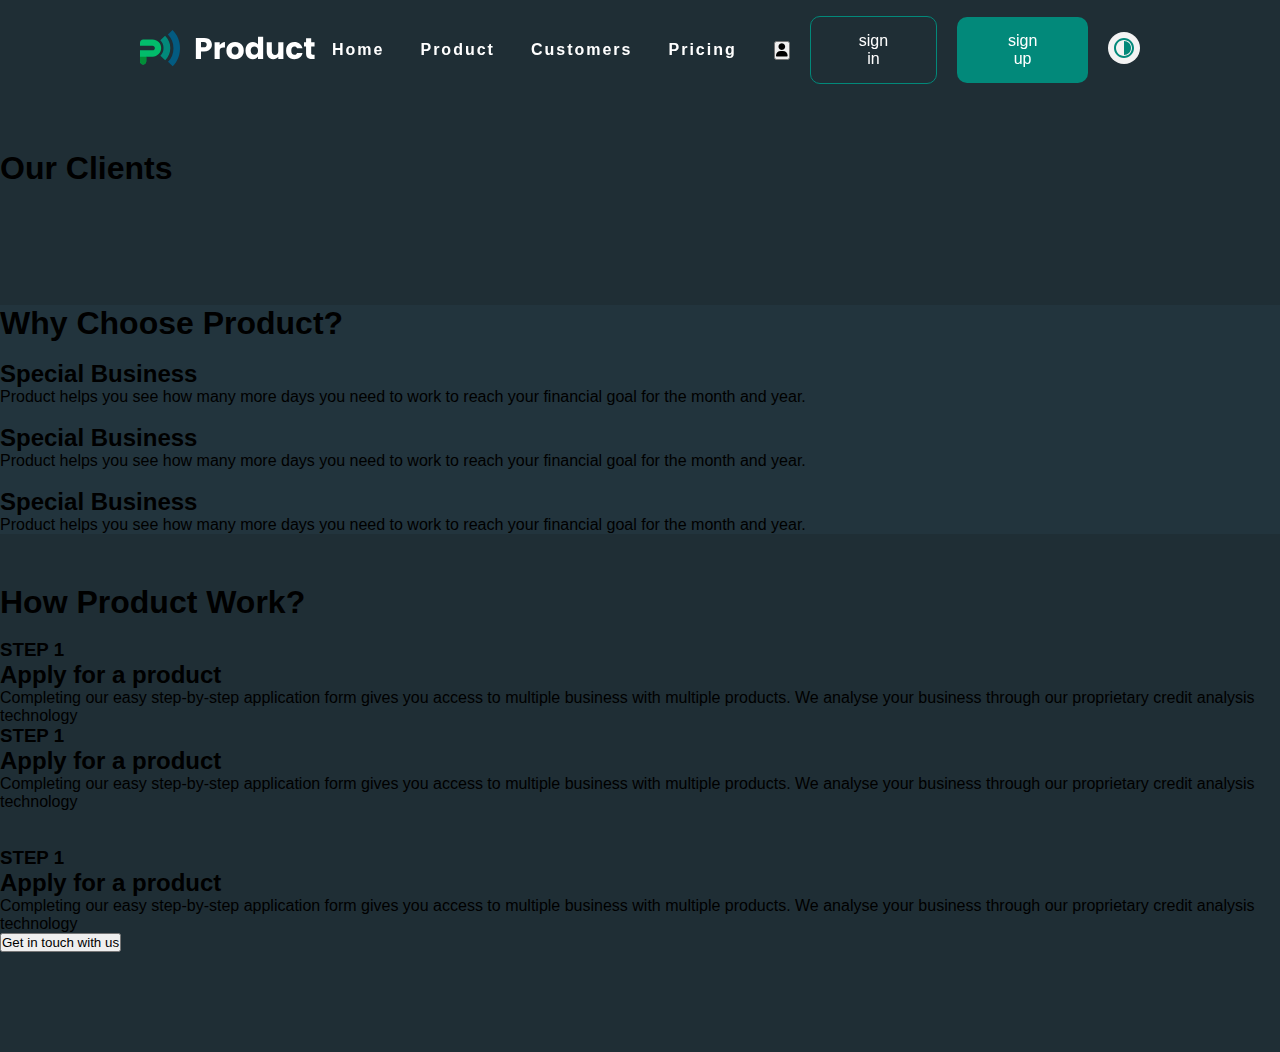
==== pages/customer.html @ b792e4d3 "main" ====
<!DOCTYPE html>
<html lang="en">
<head>
    <meta charset="UTF-8">
    <meta name="viewport" content="width=device-width, initial-scale=1.0">
    <link rel="stylesheet" href="../css/style.min.css">
    <link rel="stylesheet" href="../css/customer.min.css">
    <link
    rel="stylesheet"
    href="https://cdnjs.cloudflare.com/ajax/libs/font-awesome/6.5.1/css/all.min.css"
    />
    <title>Document</title>
</head>
<body style="background-color: #22343D;">
    <header class="header">
        <nav class="navbar">
          <div class="logo">
            <span><img src="../images/logo.svg" alt="" /></span>
            <span><img src="../images/logo2.svg" alt="" /></span>
          </div>
  
          <div class="nav-links2">
            <ul class="nav-2">
              <li><a href="#">Product</a></li>
              <li><a href="#">Customers</a></li>
              <li><a href="./pricing.html">Pricing</a></li>
              <li><a href="#">Resources</a></li>
            </ul>
  
            <button onclick="save()">
              <!-- <i class="fa-solid fa-xmark"></i> -->
              <i class="fa-solid fa-arrow-left"></i>
            </button>
          </div>
  
          <div class="nav-right">
            <ul class="nav-links">
                <li class="links1"><a href="../index.html">Home</a></li>
              <li class="links1"><a href="#">Product</a></li>
              <li class="links1"><a href="./customer.html">Customers</a></li>
              <li class="links1"><a href="./pricing.html">Pricing</a></li>
            </ul>
            <button class="userlogin"><i class="fa-solid fa-user"></i></button>
            <button class="nav-btn2">sign in</button>
            <button class="nav-btn">sign up</button>
            <span class="darkMode"><img src="../images/nav-right.svg" alt="" /></span>
            <button class="upp-btn burger">
              <!-- <i class="fa-solid fa-angles-down"></i> -->
              <!-- <i class="fa-solid fa-bars"></i> -->
              <i class="fa-solid fa-arrow-right"></i>
            </button>
          </div>
        </nav>
    </header>

    <main>
        <section class="brend">
            <h1>Our Clients</h1>
            <div class="brend-items">
                <img src="../images/airbnb.svg" alt="">
                <img src="../images/Google.svg" alt="">
                <img src="../images/Microsoft.svg" alt="">
                <img src="../images/FedEx.svg" alt="">
            </div>
        </section>
    </main>
    <section class="chooseProduct">
        <h1 class="choose-title">
            Why Choose Product?
        </h1>
        <div class="choose-cards">
            <div class="choose-card">
                <img src="../images/chooseicon1.svg" alt="">
                <h2>Special Business</h2>
                <p>Product helps you see how many 
                    more days you need to work 
                    to reach your financial goal 
                    for the month and year.</p>
            </div>
            <div class="choose-card">
                <img src="../images/chooseicon2.svg" alt="">
                <h2>Special Business</h2>
                <p>Product helps you see how many 
                    more days you need to work 
                    to reach your financial goal 
                    for the month and year.</p>
            </div>
            <div class="choose-card">
                <img src="../images/chooseicon3.svg" alt="">
                <h2>Special Business</h2>
                <p>Product helps you see how many 
                    more days you need to work 
                    to reach your financial goal 
                    for the month and year.</p>
            </div>
        </div>
    </section>

    <main>
        <section class="hpwork">
            <h1 class="hpwork-title">
                How Product Work?
            </h1>
            <div class="hpwork-items">
                <div class="hpwork-img">
                    <img src="../images/hpwork1.svg" alt="">
                </div>
                <div class="hpwork-text">
                    <h3>STEP 1</h3>
                    <h2>Apply for a product</h2>
                    <p>Completing our easy step-by-step application form gives you access to multiple business with multiple products. We analyse your business through our proprietary credit analysis technology </p>
                </div>
            </div>
            <div class="hpwork-items">
                <div class="hpwork-text">
                    <h3>STEP 1</h3>
                    <h2>Apply for a product</h2>
                    <p>Completing our easy step-by-step application form gives you access to multiple business with multiple products. We analyse your business through our proprietary credit analysis technology </p>
                </div>
                <div class="hpwork-img">
                    <img src="../images/hpwork2.svg" alt="">
                </div>
            </div>
            <div class="hpwork-items">
                <div class="hpwork-img">
                    <img src="../images/hpwork3.svg" alt="">
                </div>
                <div class="hpwork-text">
                    <h3>STEP 1</h3>
                    <h2>Apply for a product</h2>
                    <p>Completing our easy step-by-step application form gives you access to multiple business with multiple products. We analyse your business through our proprietary credit analysis technology </p>
                </div>
            </div>
            <div class="hpwork-btn">
                <button>Get in touch with us</button>
            </div>
        </section>
    </main>

    <script src="../main.js"></script>
</body>
</html>
---- css/style.min.css ----
*{padding:0;margin:0;box-sizing:border-box;list-style:none;text-decoration:none;font-family:sans-serif}* i{cursor:pointer}* button{cursor:pointer}main{width:100%;background-color:#1f2e35;padding:50px 0 100px}header{width:100%;height:100px;padding:0 120px;display:flex;flex-direction:column;justify-content:center;position:sticky;top:0;gap:20px;background-color:#1f2e35;z-index:999}header nav{animation-name:navigation;animation-timing-function:ease;animation-duration:1s;width:100%;display:flex;justify-content:space-between;align-items:center;padding:0 20px;position:sticky;top:0}header nav .logo{display:flex;align-items:center;gap:15px}header nav .logo span img{cursor:pointer}header nav .nav-links{display:flex;gap:2px;align-items:center}header nav .nav-links li a{color:#fff;padding:5px 15px;border:2px solid rgba(0,0,0,0);transition:.6s;border-radius:5px;font-size:16px;font-weight:600;letter-spacing:2px}header nav .nav-links li a:focus{color:red}header nav .nav-links2{width:100%;-webkit-backdrop-filter:blur(10px);backdrop-filter:blur(10px);height:100vh;position:absolute;top:0;left:0;transform:translateX(-150%);transition:.8s;z-index:999;display:flex;padding-top:100px;flex-direction:column;gap:80px}header nav .nav-links2 .nav-2{display:flex;flex-direction:column;gap:50px;width:100%;align-items:center}header nav .nav-links2 .nav-2 li a{padding:10px 40px;border-radius:10px;color:#2a2a2a;background-color:#f0f8ff;box-shadow:1px 1px 10px gray;font-size:18px;transition:.5s}header nav .nav-links2 .nav-2 li a:hover{box-shadow:1px 1px 10px #202e3d}header nav .nav-links2 button{position:absolute;top:20px;right:20px;border:none;background:rgba(0,0,0,0)}header nav .nav-links2 button i{font-size:24px;color:#2a2a2a;transition:.2s;background-color:#f0f8ff;padding:6px 10px;border-radius:5px}header nav .nav-links2 button i:active{transform:rotate(720deg);transform:translateX(-100px)}header nav .nav-right{display:flex;align-items:center;gap:20px}header nav .nav-right .nav-btn{padding:15px 40px;border:none;border-radius:10px;color:#fff;font-size:16px;cursor:pointer;background-color:#02897a;transition:.6s}header nav .nav-right .nav-btn:hover{box-shadow:5px 5px 3px #02897a}header nav .nav-right .nav-btn2{background-color:rgba(0,0,0,0);padding:15px 40px;border:1px solid #02897a;border-radius:10px;color:#fff;font-size:16px;cursor:pointer;transition:.6s}header nav .nav-right .nav-btn2:hover{box-shadow:5px 5px 3px #02897a}header nav .nav-right .upp-btn{border-radius:50%;outline:none;border:none;display:flex;justify-content:center;align-items:center;display:none}header nav .nav-right .upp-btn i{display:flex;justify-content:center;align-items:center;color:#202e3d;cursor:pointer;font-size:22px;transition:.5s;background-color:#f0f8ff;padding:6px 10px;border-radius:5px}header .nav22 p{color:#e4e4e4}@media(max-width: 786px){header{padding:0 20px}header nav ul .links1{display:none}header nav .nav-right .upp-btn{display:block}}.navbar.active .nav-links2{transform:translateX(0)}.navbar.active .nav-right .upp-btn{transition:.4s;transform:translateX(600px)}.body.avtive .main{background-color:#fff}@keyframes navigation{0%{transform:translateY(-120px)}100%{transform:translateX(0)}}.hero{display:flex;padding:0 140px}.hero .hero-info{flex:1;display:flex;flex-direction:column;justify-content:center;gap:40px;padding-right:15%;animation-name:hero-left;animation-timing-function:ease;animation-duration:1s}.hero .hero-info h1{font-size:48px;color:#fff}.hero .hero-info p{font-size:18px;color:#fff}.hero .hero-info .hero-play{display:flex;align-items:center;gap:40px}.hero .hero-info .hero-play .hero-btn{padding:20px 50px;border:none;border-radius:10px;color:#fff;background-color:#02897a;font-size:18px;cursor:pointer;transition:.6s}.hero .hero-info .hero-play .hero-btn:hover{box-shadow:5px 5px 3px #02897a}.hero .hero-info .hero-play .hero-play__icon{display:flex;align-items:center;gap:20px}.hero .hero-info .hero-play .hero-play__icon i{color:#02897a;font-size:25px}.hero .hero-info .hero-play .hero-play__icon ul li a{font-size:24px;text-decoration:underline;color:#02897a}.hero .hero-img{flex:1.3;animation-name:hero-right;animation-timing-function:ease;animation-duration:1s}.hero .hero-img img{width:100%}@keyframes hero-left{0%{transform:translateX(-500px)}100%{transform:translateX(0)}}@keyframes hero-right{0%{transform:translateX(500px)}100%{transform:translateX(0)}}.product{width:100%;display:flex;flex-direction:column;align-items:center;gap:40px;padding:50px 0;border-radius:0 0 50% 50%;background:linear-gradient(to bottom, #1F2E35, #22343D)}.product h1{color:#fff;font-size:48px}.product .product-items{width:100%;display:flex;gap:30px;padding:30px 140px}.product .product-items .product-item{flex:1;display:flex;flex-direction:column;gap:20px}.product .product-items .product-item h2{color:#fff;font-size:32px}.product .product-items .product-item p{color:#fff;font-size:22px}.product .product-btn{padding:15px 40px;border-radius:10px;border:none;background-color:#02897a;font-size:28px;color:#fff}.cards{width:100%;padding:50px 140px;display:flex;gap:100px}.cards .card-img{flex:1}.cards .card-img img{width:100%}.cards .card-info{flex:1;display:flex;flex-direction:column;justify-content:center;gap:48px}.cards .card-info h5{color:#fff;font-size:28px}.cards .card-info h2{font-size:56px;color:#fff}.cards .card-info p{font-size:25px;color:#fff;width:80%;font-weight:100}.quick{width:100%;display:flex;flex-direction:column;gap:60px;align-items:center;padding:150px 0 50px;border-radius:40% 40% 0% 0%;background:linear-gradient(to top, #1F2E35, #22343D)}.quick h1{font-size:56px;color:#fff}.quick p{font-size:22px;color:#fff;width:40%;text-align:center}.quick .quick-img{display:grid;grid-template-columns:repeat(2, 1fr);gap:50px}.quick .quick-btn{padding:15px 50px;border-radius:5px;border:none;background-color:#02897a;font-size:28px;color:#fff}.content{width:100%;display:flex;flex-direction:column;padding:70px 140px 20px;gap:40px}.content h1{font-size:48px;color:#fff}.content p{font-size:22px;color:#fff}.content .content-items{width:100%;display:flex;gap:50px}.content .content-items .content-item{flex:1;display:flex;flex-direction:column;gap:20px;background-color:#fff;transition:.6s;border-radius:10px}.content .content-items .content-item:hover{box-shadow:1px 1px 10px #fff}.content .content-items .content-item img{width:100%;border-radius:10px 10px 0 0}.content .content-items .content-item .content-item__text{display:flex;flex-direction:column;gap:20px;padding:40px}.content .content-items .content-item .content-item__text p{color:#22343d}.content .content-items .content-item .content-item__text h3{color:#22343d;font-size:36px;line-height:50px}.content .content-sircle{display:flex;justify-content:center;gap:10px}.content .content-sircle i{font-size:22px;color:#fff}.content .content-sircle .sircle1{color:gray}.table{width:100%;display:flex;flex-direction:column;gap:30px;padding:50px 140px;align-items:center}.table .table-title{font-size:38px;color:#fff}.table .table-info{font-size:20px;color:#fff}.table .table-cards{width:100%;display:flex;gap:100px;padding-top:150px}.table .table-cards .table-card{background-color:#fff;flex:1;display:flex;flex-direction:column;align-items:center;gap:30px;padding:40px 0;transition:.6s;border-radius:10px}.table .table-cards .table-card .table-card__title{font-size:34px;color:#22343d}.table .table-cards .table-card .table-card__permonth{display:flex;gap:20px;align-items:center}.table .table-cards .table-card .table-card__permonth h1{font-size:78px;color:#02897a;font-weight:900}.table .table-cards .table-card .table-card__permonth span h2{color:#02897a;font-size:24px}.table .table-cards .table-card .table-card__permonth span p{color:#afafaf;font-size:22px}.table .table-cards .table-card .table-btn{padding:15px 35px;font-size:20px;border-radius:10px;border:2px solid rgba(0,0,0,0);color:#fff;background-color:#02897a}.table .table-cards .table-card:hover{background-color:#02897a;color:#fff}.table .table-cards .table-card:hover .table-card__title{color:#fff}.table .table-cards .table-card:hover .table-card__permonth h1{color:#fff}.table .table-cards .table-card:hover .table-card__permonth h2{color:#fff}.table .table-cards .table-card:hover .table-card__permonth p{color:#fff}.table .table-cards .table-card:hover .table-btn{background-color:#fff;color:#02897a}.clients{width:100%;display:flex;flex-direction:column;gap:30px;align-items:center;padding:50px 140px}.clients h1{font-size:56px;text-align:center;color:#fff}.clients p{font-size:20px;text-align:center;color:#fff;width:50%}.clients .clients-items{width:100%;display:flex;gap:40px}.clients .clients-items .clients-item{flex:1;background-color:#fff;display:flex;flex-direction:column;gap:25px;padding:30px 20px;border-radius:10px}.clients .clients-items .clients-item .stars{display:flex;gap:10px}.clients .clients-items .clients-item .stars i{color:gold}.clients .clients-items .clients-item p{font-size:18px;color:#737373;width:100%;text-align:start}.clients .clients-items .clients-item .client-img{display:flex;align-items:center;gap:20px}.biznes{width:100%;padding:100px 300px}.biznes .biznes-box{background-color:#02897a;border-radius:10px;padding:40px;display:flex}.biznes .biznes-box .biznes-info{flex:2;display:flex;flex-direction:column;justify-content:space-evenly}.biznes .biznes-box .biznes-info h1{font-size:50px;color:#fff}.biznes .biznes-box .biznes-info .biznes-btn{padding:15px 40px;font-size:20px;color:#02897a;background-color:#fff;border:none;border-radius:10px}.biznes .biznes-box .biznes-iimg{flex:1}.biznes .biznes-box .biznes-iimg img{width:100%}footer{width:100%;padding:50px 140px;background-color:#1f2e35}footer .footer-boxes{display:flex;justify-content:space-between;width:100%}footer .footer-boxes .footer-logo{display:flex;flex-direction:column;gap:20px}footer .footer-boxes .footer-logo .footer-logo__icons{display:flex;gap:15px}footer .footer-boxes .footer-logo .footer-logo__icons i{font-size:30px;padding:10px 12px;border-radius:50%;background-color:#edfffc;color:#02897a}footer .footer-boxes ul{display:flex;flex-direction:column;gap:20px}footer .footer-boxes ul li{font-size:24px;color:#fff}footer .footer-boxes ul li a{color:#fff;font-size:18px}footer .footer-boxes .footer-right{display:flex;flex-direction:column;gap:30px}footer .footer-boxes .footer-right p{color:#fff;font-size:24px;width:60%}footer .footer-boxes .footer-right .footer-input{width:100%}footer .footer-boxes .footer-right .footer-input input{width:100%;padding:15px 5px;font-size:20px;outline:none}footer .footer-boxes .footer-right .footer-btn{padding:10px 35px;font-size:22px;color:#fff;background-color:#02897a;border:none;border-radius:5px}footer .footer-last-info{font-size:18px;text-align:center;color:#fff;padding-top:50px}
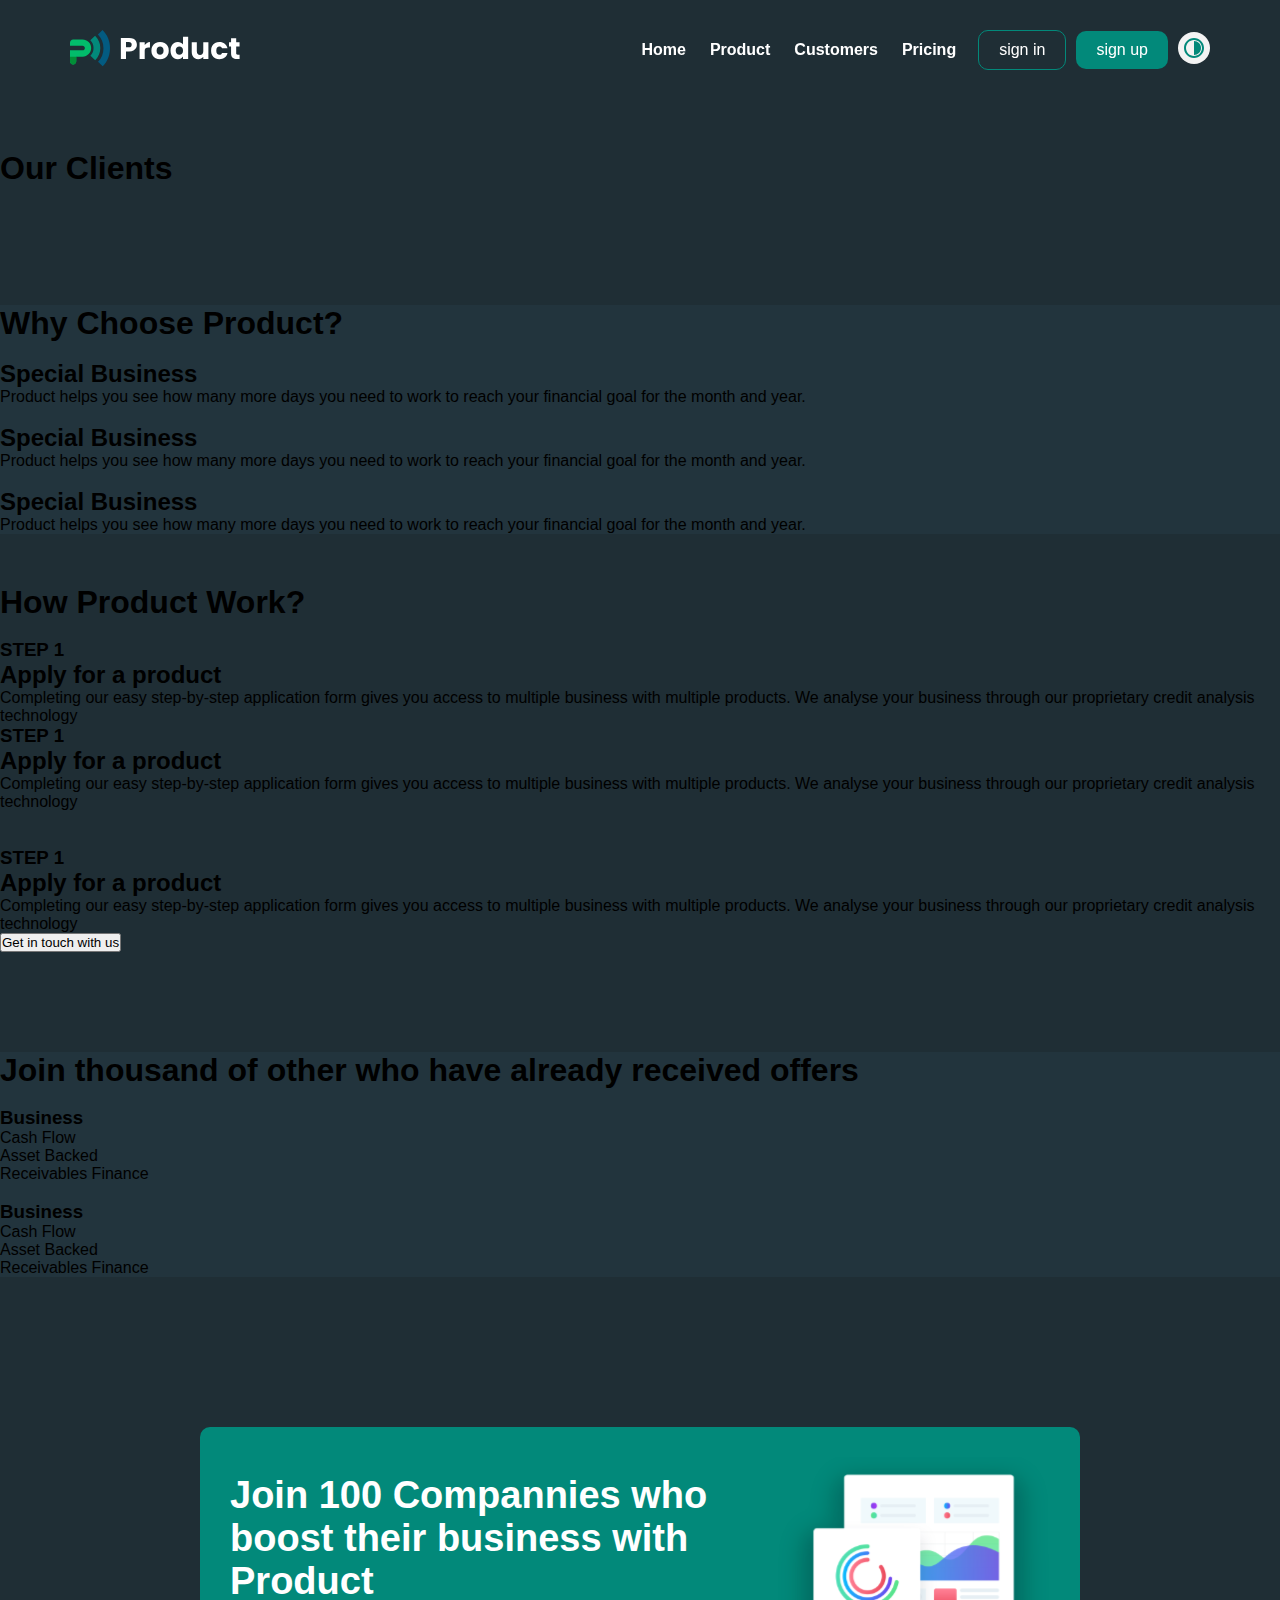
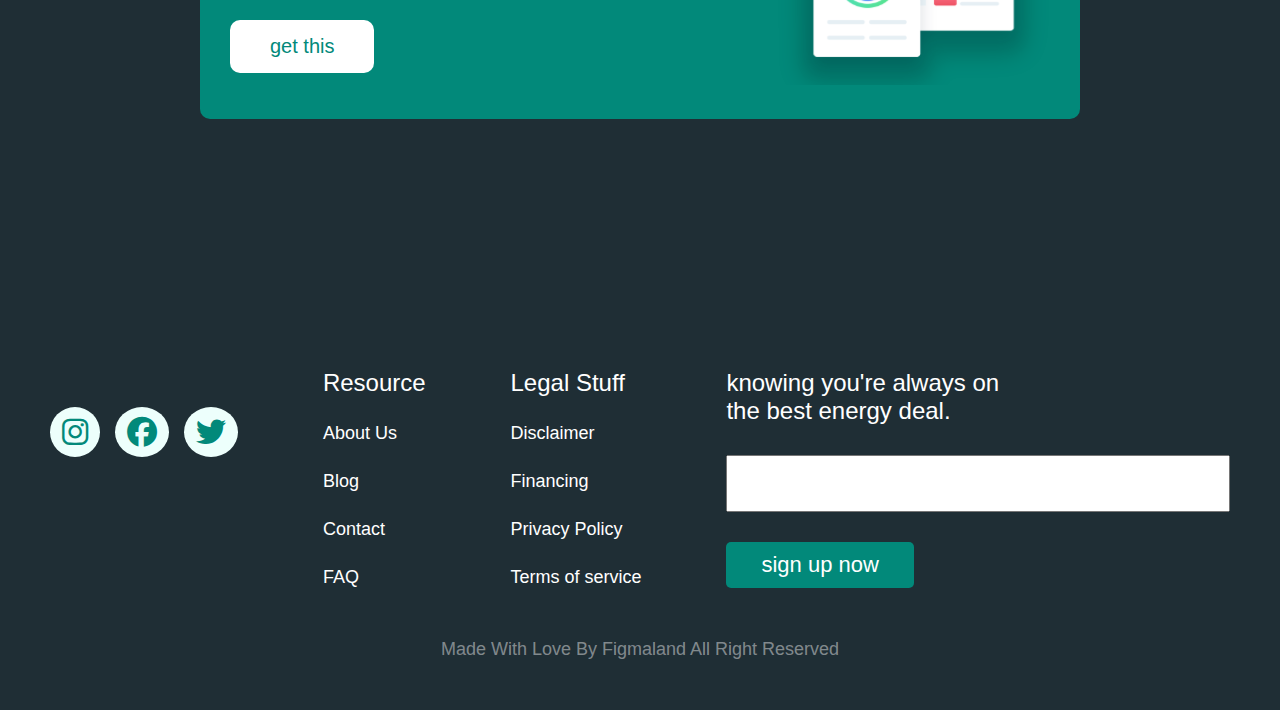
==== commit 820969a4: "main" ====
--- a/pages/customer.html
+++ b/pages/customer.html
@@ -135,7 +135,86 @@
                 <button>Get in touch with us</button>
             </div>
         </section>
+
     </main>
+
+    <section class="offerr">
+        <h1>Join thousand of other who have
+            already received offers</h1>
+        <div class="offerr-items">
+            <div class="offerr-item">
+                <span><img src="../images/offerr1.svg" alt=""></span>
+                <h3>Business</h3>
+                <p>Cash Flow </p>
+                <p>Asset Backed</p>
+                <p>Receivables Finance</p>
+            </div>
+            <div class="offerr-item">
+                <span><img src="../images/offerr2.svg" alt=""></span>
+                <h3>Business</h3>
+                <p>Cash Flow </p>
+                <p>Asset Backed</p>
+                <p>Receivables Finance</p>
+            </div>
+        </div>
+    </section>
+    
+    <main>
+        <section class="biznes">
+            <div class="biznes-box">
+              <div class="biznes-info">
+                <h1>Join 100 Compannies who boost their business with Product</h1>
+                <span><button class="biznes-btn">get this</button></span>
+              </div>
+              <div class="biznes-img">
+                <img src="../images/biznes.svg" alt="">
+              </div>
+            </div>
+          </section>
+    </main>
+
+    <footer>
+        <div class="footer-boxes">
+          <div class="footer-logo">
+            <span>
+              <img src="./images/footer-logo.svg" alt="">
+            </span>
+            <span class="footer-logo__icons">
+              <i class="fa-brands fa-instagram"></i>
+              <i class="fa-brands fa-facebook"></i>
+              <i class="fa-brands fa-twitter"></i>
+            </span>
+          </div>
+    
+          <ul>
+            <li>Resource</li>
+            <li><a href="#">About Us</a></li>
+            <li><a href="#">Blog</a></li>
+            <li><a href="#">Contact</a></li>
+            <li><a href="#">FAQ</a></li>
+          </ul>
+          <ul class="footer-ul2">
+            <li>Legal Stuff</li>
+            <li><a href="#">Disclaimer</a></li>
+            <li><a href="#">Financing</a></li>
+            <li><a href="#">Privacy Policy</a></li>
+            <li><a href="#">Terms of service</a></li>
+          </ul>
+    
+          <div class="footer-right">
+            <p>
+              knowing you're always on the best energy deal. 
+            </p>
+            <div class="footer-input">
+              <input type="text">
+            </div>
+            <span><button class="footer-btn">sign up now</button></span>
+          </div>
+        </div>
+  
+        <p class="footer-last-info">Made With Love By Figmaland All Right Reserved 
+        </p>
+    </footer>
 
     <script src="../main.js"></script>
 </body>
--- a/css/style.min.css
+++ b/css/style.min.css
@@ -1 +1 @@
-*{padding:0;margin:0;box-sizing:border-box;list-style:none;text-decoration:none;font-family:sans-serif}* i{cursor:pointer}* button{cursor:pointer}main{width:100%;background-color:#1f2e35;padding:50px 0 100px}header{width:100%;height:100px;padding:0 120px;display:flex;flex-direction:column;justify-content:center;position:sticky;top:0;gap:20px;background-color:#1f2e35;z-index:999}header nav{animation-name:navigation;animation-timing-function:ease;animation-duration:1s;width:100%;display:flex;justify-content:space-between;align-items:center;padding:0 20px;position:sticky;top:0}header nav .logo{display:flex;align-items:center;gap:15px}header nav .logo span img{cursor:pointer}header nav .nav-links{display:flex;gap:2px;align-items:center}header nav .nav-links li a{color:#fff;padding:5px 15px;border:2px solid rgba(0,0,0,0);transition:.6s;border-radius:5px;font-size:16px;font-weight:600;letter-spacing:2px}header nav .nav-links li a:focus{color:red}header nav .nav-links2{width:100%;-webkit-backdrop-filter:blur(10px);backdrop-filter:blur(10px);height:100vh;position:absolute;top:0;left:0;transform:translateX(-150%);transition:.8s;z-index:999;display:flex;padding-top:100px;flex-direction:column;gap:80px}header nav .nav-links2 .nav-2{display:flex;flex-direction:column;gap:50px;width:100%;align-items:center}header nav .nav-links2 .nav-2 li a{padding:10px 40px;border-radius:10px;color:#2a2a2a;background-color:#f0f8ff;box-shadow:1px 1px 10px gray;font-size:18px;transition:.5s}header nav .nav-links2 .nav-2 li a:hover{box-shadow:1px 1px 10px #202e3d}header nav .nav-links2 button{position:absolute;top:20px;right:20px;border:none;background:rgba(0,0,0,0)}header nav .nav-links2 button i{font-size:24px;color:#2a2a2a;transition:.2s;background-color:#f0f8ff;padding:6px 10px;border-radius:5px}header nav .nav-links2 button i:active{transform:rotate(720deg);transform:translateX(-100px)}header nav .nav-right{display:flex;align-items:center;gap:20px}header nav .nav-right .nav-btn{padding:15px 40px;border:none;border-radius:10px;color:#fff;font-size:16px;cursor:pointer;background-color:#02897a;transition:.6s}header nav .nav-right .nav-btn:hover{box-shadow:5px 5px 3px #02897a}header nav .nav-right .nav-btn2{background-color:rgba(0,0,0,0);padding:15px 40px;border:1px solid #02897a;border-radius:10px;color:#fff;font-size:16px;cursor:pointer;transition:.6s}header nav .nav-right .nav-btn2:hover{box-shadow:5px 5px 3px #02897a}header nav .nav-right .upp-btn{border-radius:50%;outline:none;border:none;display:flex;justify-content:center;align-items:center;display:none}header nav .nav-right .upp-btn i{display:flex;justify-content:center;align-items:center;color:#202e3d;cursor:pointer;font-size:22px;transition:.5s;background-color:#f0f8ff;padding:6px 10px;border-radius:5px}header .nav22 p{color:#e4e4e4}@media(max-width: 786px){header{padding:0 20px}header nav ul .links1{display:none}header nav .nav-right .upp-btn{display:block}}.navbar.active .nav-links2{transform:translateX(0)}.navbar.active .nav-right .upp-btn{transition:.4s;transform:translateX(600px)}.body.avtive .main{background-color:#fff}@keyframes navigation{0%{transform:translateY(-120px)}100%{transform:translateX(0)}}.hero{display:flex;padding:0 140px}.hero .hero-info{flex:1;display:flex;flex-direction:column;justify-content:center;gap:40px;padding-right:15%;animation-name:hero-left;animation-timing-function:ease;animation-duration:1s}.hero .hero-info h1{font-size:48px;color:#fff}.hero .hero-info p{font-size:18px;color:#fff}.hero .hero-info .hero-play{display:flex;align-items:center;gap:40px}.hero .hero-info .hero-play .hero-btn{padding:20px 50px;border:none;border-radius:10px;color:#fff;background-color:#02897a;font-size:18px;cursor:pointer;transition:.6s}.hero .hero-info .hero-play .hero-btn:hover{box-shadow:5px 5px 3px #02897a}.hero .hero-info .hero-play .hero-play__icon{display:flex;align-items:center;gap:20px}.hero .hero-info .hero-play .hero-play__icon i{color:#02897a;font-size:25px}.hero .hero-info .hero-play .hero-play__icon ul li a{font-size:24px;text-decoration:underline;color:#02897a}.hero .hero-img{flex:1.3;animation-name:hero-right;animation-timing-function:ease;animation-duration:1s}.hero .hero-img img{width:100%}@keyframes hero-left{0%{transform:translateX(-500px)}100%{transform:translateX(0)}}@keyframes hero-right{0%{transform:translateX(500px)}100%{transform:translateX(0)}}.product{width:100%;display:flex;flex-direction:column;align-items:center;gap:40px;padding:50px 0;border-radius:0 0 50% 50%;background:linear-gradient(to bottom, #1F2E35, #22343D)}.product h1{color:#fff;font-size:48px}.product .product-items{width:100%;display:flex;gap:30px;padding:30px 140px}.product .product-items .product-item{flex:1;display:flex;flex-direction:column;gap:20px}.product .product-items .product-item h2{color:#fff;font-size:32px}.product .product-items .product-item p{color:#fff;font-size:22px}.product .product-btn{padding:15px 40px;border-radius:10px;border:none;background-color:#02897a;font-size:28px;color:#fff}.cards{width:100%;padding:50px 140px;display:flex;gap:100px}.cards .card-img{flex:1}.cards .card-img img{width:100%}.cards .card-info{flex:1;display:flex;flex-direction:column;justify-content:center;gap:48px}.cards .card-info h5{color:#fff;font-size:28px}.cards .card-info h2{font-size:56px;color:#fff}.cards .card-info p{font-size:25px;color:#fff;width:80%;font-weight:100}.quick{width:100%;display:flex;flex-direction:column;gap:60px;align-items:center;padding:150px 0 50px;border-radius:40% 40% 0% 0%;background:linear-gradient(to top, #1F2E35, #22343D)}.quick h1{font-size:56px;color:#fff}.quick p{font-size:22px;color:#fff;width:40%;text-align:center}.quick .quick-img{display:grid;grid-template-columns:repeat(2, 1fr);gap:50px}.quick .quick-btn{padding:15px 50px;border-radius:5px;border:none;background-color:#02897a;font-size:28px;color:#fff}.content{width:100%;display:flex;flex-direction:column;padding:70px 140px 20px;gap:40px}.content h1{font-size:48px;color:#fff}.content p{font-size:22px;color:#fff}.content .content-items{width:100%;display:flex;gap:50px}.content .content-items .content-item{flex:1;display:flex;flex-direction:column;gap:20px;background-color:#fff;transition:.6s;border-radius:10px}.content .content-items .content-item:hover{box-shadow:1px 1px 10px #fff}.content .content-items .content-item img{width:100%;border-radius:10px 10px 0 0}.content .content-items .content-item .content-item__text{display:flex;flex-direction:column;gap:20px;padding:40px}.content .content-items .content-item .content-item__text p{color:#22343d}.content .content-items .content-item .content-item__text h3{color:#22343d;font-size:36px;line-height:50px}.content .content-sircle{display:flex;justify-content:center;gap:10px}.content .content-sircle i{font-size:22px;color:#fff}.content .content-sircle .sircle1{color:gray}.table{width:100%;display:flex;flex-direction:column;gap:30px;padding:50px 140px;align-items:center}.table .table-title{font-size:38px;color:#fff}.table .table-info{font-size:20px;color:#fff}.table .table-cards{width:100%;display:flex;gap:100px;padding-top:150px}.table .table-cards .table-card{background-color:#fff;flex:1;display:flex;flex-direction:column;align-items:center;gap:30px;padding:40px 0;transition:.6s;border-radius:10px}.table .table-cards .table-card .table-card__title{font-size:34px;color:#22343d}.table .table-cards .table-card .table-card__permonth{display:flex;gap:20px;align-items:center}.table .table-cards .table-card .table-card__permonth h1{font-size:78px;color:#02897a;font-weight:900}.table .table-cards .table-card .table-card__permonth span h2{color:#02897a;font-size:24px}.table .table-cards .table-card .table-card__permonth span p{color:#afafaf;font-size:22px}.table .table-cards .table-card .table-btn{padding:15px 35px;font-size:20px;border-radius:10px;border:2px solid rgba(0,0,0,0);color:#fff;background-color:#02897a}.table .table-cards .table-card:hover{background-color:#02897a;color:#fff}.table .table-cards .table-card:hover .table-card__title{color:#fff}.table .table-cards .table-card:hover .table-card__permonth h1{color:#fff}.table .table-cards .table-card:hover .table-card__permonth h2{color:#fff}.table .table-cards .table-card:hover .table-card__permonth p{color:#fff}.table .table-cards .table-card:hover .table-btn{background-color:#fff;color:#02897a}.clients{width:100%;display:flex;flex-direction:column;gap:30px;align-items:center;padding:50px 140px}.clients h1{font-size:56px;text-align:center;color:#fff}.clients p{font-size:20px;text-align:center;color:#fff;width:50%}.clients .clients-items{width:100%;display:flex;gap:40px}.clients .clients-items .clients-item{flex:1;background-color:#fff;display:flex;flex-direction:column;gap:25px;padding:30px 20px;border-radius:10px}.clients .clients-items .clients-item .stars{display:flex;gap:10px}.clients .clients-items .clients-item .stars i{color:gold}.clients .clients-items .clients-item p{font-size:18px;color:#737373;width:100%;text-align:start}.clients .clients-items .clients-item .client-img{display:flex;align-items:center;gap:20px}.biznes{width:100%;padding:100px 300px}.biznes .biznes-box{background-color:#02897a;border-radius:10px;padding:40px;display:flex}.biznes .biznes-box .biznes-info{flex:2;display:flex;flex-direction:column;justify-content:space-evenly}.biznes .biznes-box .biznes-info h1{font-size:50px;color:#fff}.biznes .biznes-box .biznes-info .biznes-btn{padding:15px 40px;font-size:20px;color:#02897a;background-color:#fff;border:none;border-radius:10px}.biznes .biznes-box .biznes-iimg{flex:1}.biznes .biznes-box .biznes-iimg img{width:100%}footer{width:100%;padding:50px 140px;background-color:#1f2e35}footer .footer-boxes{display:flex;justify-content:space-between;width:100%}footer .footer-boxes .footer-logo{display:flex;flex-direction:column;gap:20px}footer .footer-boxes .footer-logo .footer-logo__icons{display:flex;gap:15px}footer .footer-boxes .footer-logo .footer-logo__icons i{font-size:30px;padding:10px 12px;border-radius:50%;background-color:#edfffc;color:#02897a}footer .footer-boxes ul{display:flex;flex-direction:column;gap:20px}footer .footer-boxes ul li{font-size:24px;color:#fff}footer .footer-boxes ul li a{color:#fff;font-size:18px}footer .footer-boxes .footer-right{display:flex;flex-direction:column;gap:30px}footer .footer-boxes .footer-right p{color:#fff;font-size:24px;width:60%}footer .footer-boxes .footer-right .footer-input{width:100%}footer .footer-boxes .footer-right .footer-input input{width:100%;padding:15px 5px;font-size:20px;outline:none}footer .footer-boxes .footer-right .footer-btn{padding:10px 35px;font-size:22px;color:#fff;background-color:#02897a;border:none;border-radius:5px}footer .footer-last-info{font-size:18px;text-align:center;color:#fff;padding-top:50px}+*{padding:0;margin:0;box-sizing:border-box;list-style:none;text-decoration:none;font-family:sans-serif}* i{cursor:pointer}* button{cursor:pointer}main{width:100%;background-color:#1f2e35;padding:50px 0 100px}header{width:100%;height:100px;padding:0 120px;display:flex;flex-direction:column;justify-content:center;position:sticky;top:0;background-color:#1f2e35;z-index:999}header nav{animation-name:navigation;animation-timing-function:ease;animation-duration:1s;width:100%;display:flex;justify-content:space-between;align-items:center;padding:0 20px;position:sticky;top:0}header nav .logo{display:flex;align-items:center;gap:10px}header nav .logo span img{cursor:pointer}header nav .nav-links{display:flex;gap:2px;align-items:center}header nav .nav-links li a{color:#fff;padding:5px 15px;border:2px solid rgba(0,0,0,0);transition:.6s;border-radius:5px;font-size:16px;font-weight:600;letter-spacing:2px}header nav .nav-links li a:focus{color:red}header nav .nav-links2{width:100%;-webkit-backdrop-filter:blur(10px);backdrop-filter:blur(10px);height:100vh;position:absolute;top:0;left:0;transform:translateX(-150%);transition:.8s;z-index:999;display:flex;padding-top:100px;flex-direction:column;gap:80px}header nav .nav-links2 .nav-2{display:flex;flex-direction:column;gap:50px;width:100%;align-items:center}header nav .nav-links2 .nav-2 li a{padding:10px 40px;border-radius:10px;color:#2a2a2a;background-color:#f0f8ff;box-shadow:1px 1px 10px gray;font-size:18px;transition:.5s}header nav .nav-links2 .nav-2 li a:hover{box-shadow:1px 1px 10px #202e3d}header nav .nav-links2 button{position:absolute;top:20px;right:20px;border:none;background:rgba(0,0,0,0)}header nav .nav-links2 button i{font-size:24px;color:#2a2a2a;transition:.2s;background-color:#f0f8ff;padding:6px 10px;border-radius:5px}header nav .nav-links2 button i:active{transform:rotate(720deg);transform:translateX(-100px)}header nav .nav-right{display:flex;align-items:center;gap:20px}header nav .nav-right .userlogin{background-color:gray;border-radius:50%;border:none;color:#000;width:30px;height:30px;font-size:18px;display:none}header nav .nav-right .nav-btn{padding:15px 40px;border:none;border-radius:10px;color:#fff;font-size:16px;cursor:pointer;background-color:#02897a;transition:.6s}header nav .nav-right .nav-btn:hover{box-shadow:5px 5px 3px #02897a}header nav .nav-right .nav-btn2{background-color:rgba(0,0,0,0);padding:15px 40px;border:1px solid #02897a;border-radius:10px;color:#fff;font-size:16px;cursor:pointer;transition:.6s}header nav .nav-right .nav-btn2:hover{box-shadow:5px 5px 3px #02897a}header nav .nav-right .upp-btn{border-radius:50%;outline:none;border:none;display:flex;justify-content:center;align-items:center;display:none}header nav .nav-right .upp-btn i{display:flex;justify-content:center;align-items:center;color:#202e3d;cursor:pointer;font-size:22px;transition:.5s;background-color:#f0f8ff;padding:6px 10px;border-radius:5px}header .nav22 p{color:#e4e4e4}@media(max-width: 1400px){header{padding:0 50px}header nav .nav-right{gap:10px}header nav .nav-right .nav-links{gap:0}header nav .nav-right .nav-links a{padding:5px 10px;letter-spacing:0}header nav .nav-right .nav-btn{padding:10px 20px}header nav .nav-right .nav-btn2{padding:10px 20px}}@media(max-width: 992px){header{padding:0 30px}header .logo:nth-child(1){width:150px}header .logo:nth-child(1) img{width:100%}header nav .nav-right{gap:5px}header nav .nav-right .nav-links{gap:0}header nav .nav-right .nav-links a{padding:5px;letter-spacing:0}header nav .nav-right .nav-btn{padding:7px 20px;font-size:16px}header nav .nav-right .nav-btn2{padding:7px 20px;font-size:16px}}@media(max-width: 820px){header{padding:0 20px}header nav ul .links1{display:none}header nav .nav-right{gap:15px}header nav .nav-right .nav-btn,header nav .nav-right .nav-btn2{display:none}header nav .nav-right .userlogin{display:block}header nav .nav-right .upp-btn{display:block}}.navbar.active .nav-links2{transform:translateX(0)}.navbar.active .nav-right .upp-btn{transition:.4s;transform:translateX(600px)}.body.avtive .main{background-color:#fff}@keyframes navigation{0%{transform:translateY(-120px)}100%{transform:translateX(0)}}.hero{display:flex;padding:0 140px}.hero .hero-info{flex:1;display:flex;flex-direction:column;justify-content:center;gap:40px;padding-right:15%;animation-name:hero-left;animation-timing-function:ease;animation-duration:1s}.hero .hero-info h1{font-size:48px;color:#fff}.hero .hero-info p{font-size:18px;color:#fff}.hero .hero-info .hero-play{display:flex;align-items:center;gap:40px}.hero .hero-info .hero-play .hero-btn{padding:20px 50px;border:none;border-radius:10px;color:#fff;background-color:#02897a;font-size:18px;cursor:pointer;transition:.6s}.hero .hero-info .hero-play .hero-btn:hover{box-shadow:5px 5px 3px #02897a}.hero .hero-info .hero-play .hero-play__icon{display:flex;align-items:center;gap:20px}.hero .hero-info .hero-play .hero-play__icon i{color:#02897a;font-size:25px}.hero .hero-info .hero-play .hero-play__icon ul li a{font-size:24px;text-decoration:underline;color:#02897a}.hero .hero-img{flex:1.3;animation-name:hero-right;animation-timing-function:ease;animation-duration:1s}.hero .hero-img img{width:100%}@keyframes hero-left{0%{transform:translateX(-500px)}100%{transform:translateX(0)}}@keyframes hero-right{0%{transform:translateX(500px)}100%{transform:translateX(0)}}.product{width:100%;display:flex;flex-direction:column;align-items:center;gap:40px;padding:50px 0;border-radius:0 0 50% 50%;background:linear-gradient(to bottom, #1F2E35, #22343D)}.product h1{color:#fff;font-size:48px}.product .product-items{width:100%;display:flex;gap:30px;padding:30px 140px}.product .product-items .product-item{flex:1;display:flex;flex-direction:column;gap:20px}.product .product-items .product-item h2{color:#fff;font-size:32px}.product .product-items .product-item p{color:#fff;font-size:22px}.product .product-btn{padding:15px 40px;border-radius:10px;border:none;background-color:#02897a;font-size:28px;color:#fff}.cards{width:100%;padding:50px 140px;display:flex;gap:100px}.cards .card-img{flex:1}.cards .card-img img{width:100%}.cards .card-info{flex:1;display:flex;flex-direction:column;justify-content:center;gap:48px}.cards .card-info h5{color:#fff;font-size:28px}.cards .card-info h2{font-size:56px;color:#fff}.cards .card-info p{font-size:25px;color:#fff;width:80%;font-weight:100}.quick{width:100%;display:flex;flex-direction:column;gap:60px;align-items:center;padding:150px 0 50px;border-radius:40% 40% 0% 0%;background:linear-gradient(to top, #1F2E35, #22343D)}.quick h1{font-size:56px;color:#fff}.quick p{font-size:22px;color:#fff;width:40%;text-align:center}.quick .quick-img{display:grid;grid-template-columns:repeat(2, 1fr);gap:50px}.quick .quick-btn{padding:15px 50px;border-radius:5px;border:none;background-color:#02897a;font-size:28px;color:#fff}.content{width:100%;display:flex;flex-direction:column;padding:70px 140px 20px;gap:40px}.content h1{font-size:48px;color:#fff}.content p{font-size:22px;color:#fff}.content .content-items{width:100%;display:flex;gap:50px}.content .content-items .content-item{flex:1;display:flex;flex-direction:column;gap:20px;background-color:#fff;transition:.6s;border-radius:10px}.content .content-items .content-item:hover{box-shadow:1px 1px 10px #fff}.content .content-items .content-item img{width:100%;border-radius:10px 10px 0 0}.content .content-items .content-item .content-item__text{display:flex;flex-direction:column;gap:20px;padding:40px}.content .content-items .content-item .content-item__text p{color:#22343d}.content .content-items .content-item .content-item__text h3{color:#22343d;font-size:36px;line-height:50px}.content .content-sircle{display:flex;justify-content:center;gap:10px}.content .content-sircle i{font-size:22px;color:#fff}.content .content-sircle .sircle1{color:gray}.table{width:100%;display:flex;flex-direction:column;gap:30px;padding:50px 140px;align-items:center}.table .table-title{font-size:38px;color:#fff}.table .table-titlee{font-size:56px;color:#fff}.table .table-info{font-size:20px;color:#fff}.table .table-cards{width:100%;display:flex;gap:100px;padding-top:150px}.table .table-cards .table-card{background-color:#fff;flex:1;display:flex;flex-direction:column;align-items:center;gap:30px;padding:40px 0;transition:.6s;border-radius:10px}.table .table-cards .table-card .table-card__title{font-size:34px;color:#22343d}.table .table-cards .table-card .table-card__permonth{display:flex;gap:20px;align-items:center}.table .table-cards .table-card .table-card__permonth h1{font-size:78px;color:#02897a;font-weight:900}.table .table-cards .table-card .table-card__permonth span h2{color:#02897a;font-size:24px}.table .table-cards .table-card .table-card__permonth span p{color:#afafaf;font-size:22px}.table .table-cards .table-card .table-btn{padding:15px 35px;font-size:20px;border-radius:10px;border:2px solid rgba(0,0,0,0);color:#fff;background-color:#02897a}.table .table-cards .table-card:hover{background-color:#02897a;color:#fff}.table .table-cards .table-card:hover .table-card__title{color:#fff}.table .table-cards .table-card:hover .table-card__permonth h1{color:#fff}.table .table-cards .table-card:hover .table-card__permonth h2{color:#fff}.table .table-cards .table-card:hover .table-card__permonth p{color:#fff}.table .table-cards .table-card:hover .table-btn{background-color:#fff;color:#02897a}.clients{width:100%;display:flex;flex-direction:column;gap:30px;align-items:center;padding:50px 140px}.clients h1{font-size:56px;text-align:center;color:#fff}.clients p{font-size:20px;text-align:center;color:#fff;width:50%}.clients .clients-items{width:100%;display:flex;gap:40px}.clients .clients-items .clients-item{flex:1;background-color:#fff;display:flex;flex-direction:column;gap:25px;padding:30px 20px;border-radius:10px}.clients .clients-items .clients-item .stars{display:flex;gap:10px}.clients .clients-items .clients-item .stars i{color:gold}.clients .clients-items .clients-item p{font-size:18px;color:#737373;width:100%;text-align:start}.clients .clients-items .clients-item .client-img{display:flex;align-items:center;gap:20px}.biznes{width:100%;padding:100px 300px}.biznes .biznes-box{background-color:#02897a;border-radius:10px;padding:40px;display:flex}.biznes .biznes-box .biznes-info{flex:2;display:flex;flex-direction:column;justify-content:space-evenly}.biznes .biznes-box .biznes-info h1{font-size:50px;color:#fff}.biznes .biznes-box .biznes-info .biznes-btn{padding:15px 40px;font-size:20px;color:#02897a;background-color:#fff;border:none;border-radius:10px}.biznes .biznes-box .biznes-iimg{flex:1}.biznes .biznes-box .biznes-iimg img{width:100%}@media(max-width: 1650px){.biznes{padding:100px 250px}.biznes .biznes-box{background-color:#02897a;border-radius:10px;padding:40px;display:flex}.biznes .biznes-box .biznes-info{flex:2;display:flex;flex-direction:column;justify-content:space-evenly}.biznes .biznes-box .biznes-info h1{font-size:43px;color:#fff}.biznes .biznes-box .biznes-info .biznes-btn{padding:15px 40px;font-size:20px;color:#02897a;background-color:#fff;border:none;border-radius:10px}.biznes .biznes-box .biznes-iimg{flex:1}.biznes .biznes-box .biznes-iimg img{width:100%}}@media(max-width: 1400px){.biznes{padding:100px 200px}.biznes .biznes-box{background-color:#02897a;border-radius:10px;padding:30px;display:flex}.biznes .biznes-box .biznes-info{flex:2;display:flex;flex-direction:column;justify-content:space-evenly}.biznes .biznes-box .biznes-info h1{font-size:38px;color:#fff}.biznes .biznes-box .biznes-info .biznes-btn{padding:15px 40px;font-size:20px;color:#02897a;background-color:#fff;border:none;border-radius:10px}.biznes .biznes-box .biznes-img{flex:1}.biznes .biznes-box .biznes-img img{width:100%}}@media(max-width: 1200px){.biznes{padding:60px 150px}.biznes .biznes-box{background-color:#02897a;border-radius:10px;padding:30px;display:flex}.biznes .biznes-box .biznes-info{flex:2;display:flex;flex-direction:column;justify-content:space-evenly}.biznes .biznes-box .biznes-info h1{font-size:38px;color:#fff}.biznes .biznes-box .biznes-info .biznes-btn{padding:12px 30px;font-size:20px;color:#02897a;background-color:#fff;border:none;border-radius:10px}.biznes .biznes-box .biznes-img{flex:1}.biznes .biznes-box .biznes-img img{width:100%}}@media(max-width: 992px){.biznes{padding:60px 100px}.biznes .biznes-box{background-color:#02897a;border-radius:10px;padding:30px;display:flex;flex-direction:column}.biznes .biznes-box .biznes-info{order:2;flex:1;display:flex;flex-direction:column;justify-content:space-evenly;align-items:center;text-align:center;gap:15px}.biznes .biznes-box .biznes-info h1{font-size:26px;color:#fff}.biznes .biznes-box .biznes-info .biznes-btn{padding:12px 30px;font-size:20px;color:#02897a;background-color:#fff;border:none;border-radius:10px}.biznes .biznes-box .biznes-img{order:1;flex:1;width:100%}.biznes .biznes-box .biznes-img img{width:100%}}@media(max-width: 768px){.biznes{padding:20px 40px}.biznes .biznes-box{background-color:#02897a;border-radius:10px;padding:30px;display:flex;flex-direction:column}.biznes .biznes-box .biznes-info{order:2;flex:1;display:flex;flex-direction:column;justify-content:space-evenly;align-items:center;text-align:center;gap:15px}.biznes .biznes-box .biznes-info h1{font-size:26px;color:#fff}.biznes .biznes-box .biznes-info .biznes-btn{padding:12px 30px;font-size:20px;color:#02897a;background-color:#fff;border:none;border-radius:10px}.biznes .biznes-box .biznes-img{order:1;flex:1;width:100%}.biznes .biznes-box .biznes-img img{width:100%}}footer{width:100%;padding:50px 140px;background-color:#1f2e35}footer .footer-boxes{display:flex;justify-content:space-between;width:100%}footer .footer-boxes .footer-logo{display:flex;flex-direction:column;gap:20px}footer .footer-boxes .footer-logo .footer-logo__icons{display:flex;gap:15px}footer .footer-boxes .footer-logo .footer-logo__icons i{font-size:30px;padding:10px 12px;border-radius:50%;background-color:#edfffc;color:#02897a}footer .footer-boxes ul{display:flex;flex-direction:column;gap:20px}footer .footer-boxes ul li{font-size:24px;color:#fff}footer .footer-boxes ul li a{color:#fff;font-size:18px}footer .footer-boxes .footer-right{display:flex;flex-direction:column;gap:30px}footer .footer-boxes .footer-right p{color:#fff;font-size:24px;width:60%}footer .footer-boxes .footer-right .footer-input{width:100%}footer .footer-boxes .footer-right .footer-input input{width:100%;padding:15px 5px;font-size:20px;outline:none}footer .footer-boxes .footer-right .footer-btn{padding:10px 35px;font-size:22px;color:#fff;background-color:#02897a;border:none;border-radius:5px}footer .footer-last-info{font-size:18px;text-align:center;color:rgba(255,255,255,.442);padding-top:50px}@media(max-width: 1400px){footer{padding:50px}}@media(max-width: 1140px){footer{padding:50px}footer .footer-boxes{display:grid;grid-template-columns:repeat(2, 1fr);align-items:center;justify-content:center;gap:100px;align-content:center;margin-bottom:50px}footer .footer-boxes .footer-logo{align-items:end}footer .footer-boxes .footer-ul2{align-items:end}}@media(max-width: 768px){footer{padding:20px}footer .footer-boxes{display:grid;grid-template-columns:repeat(1, 1fr);align-items:center;justify-content:center;gap:100px;align-content:center;margin-bottom:50px}footer .footer-boxes .footer-logo{align-items:center}footer .footer-boxes ul{align-items:center}footer .footer-boxes .footer-ul2{align-items:center}footer .footer-boxes .footer-right{align-items:center;text-align:center}footer .footer-boxes .footer-right .footer-input{width:50%}}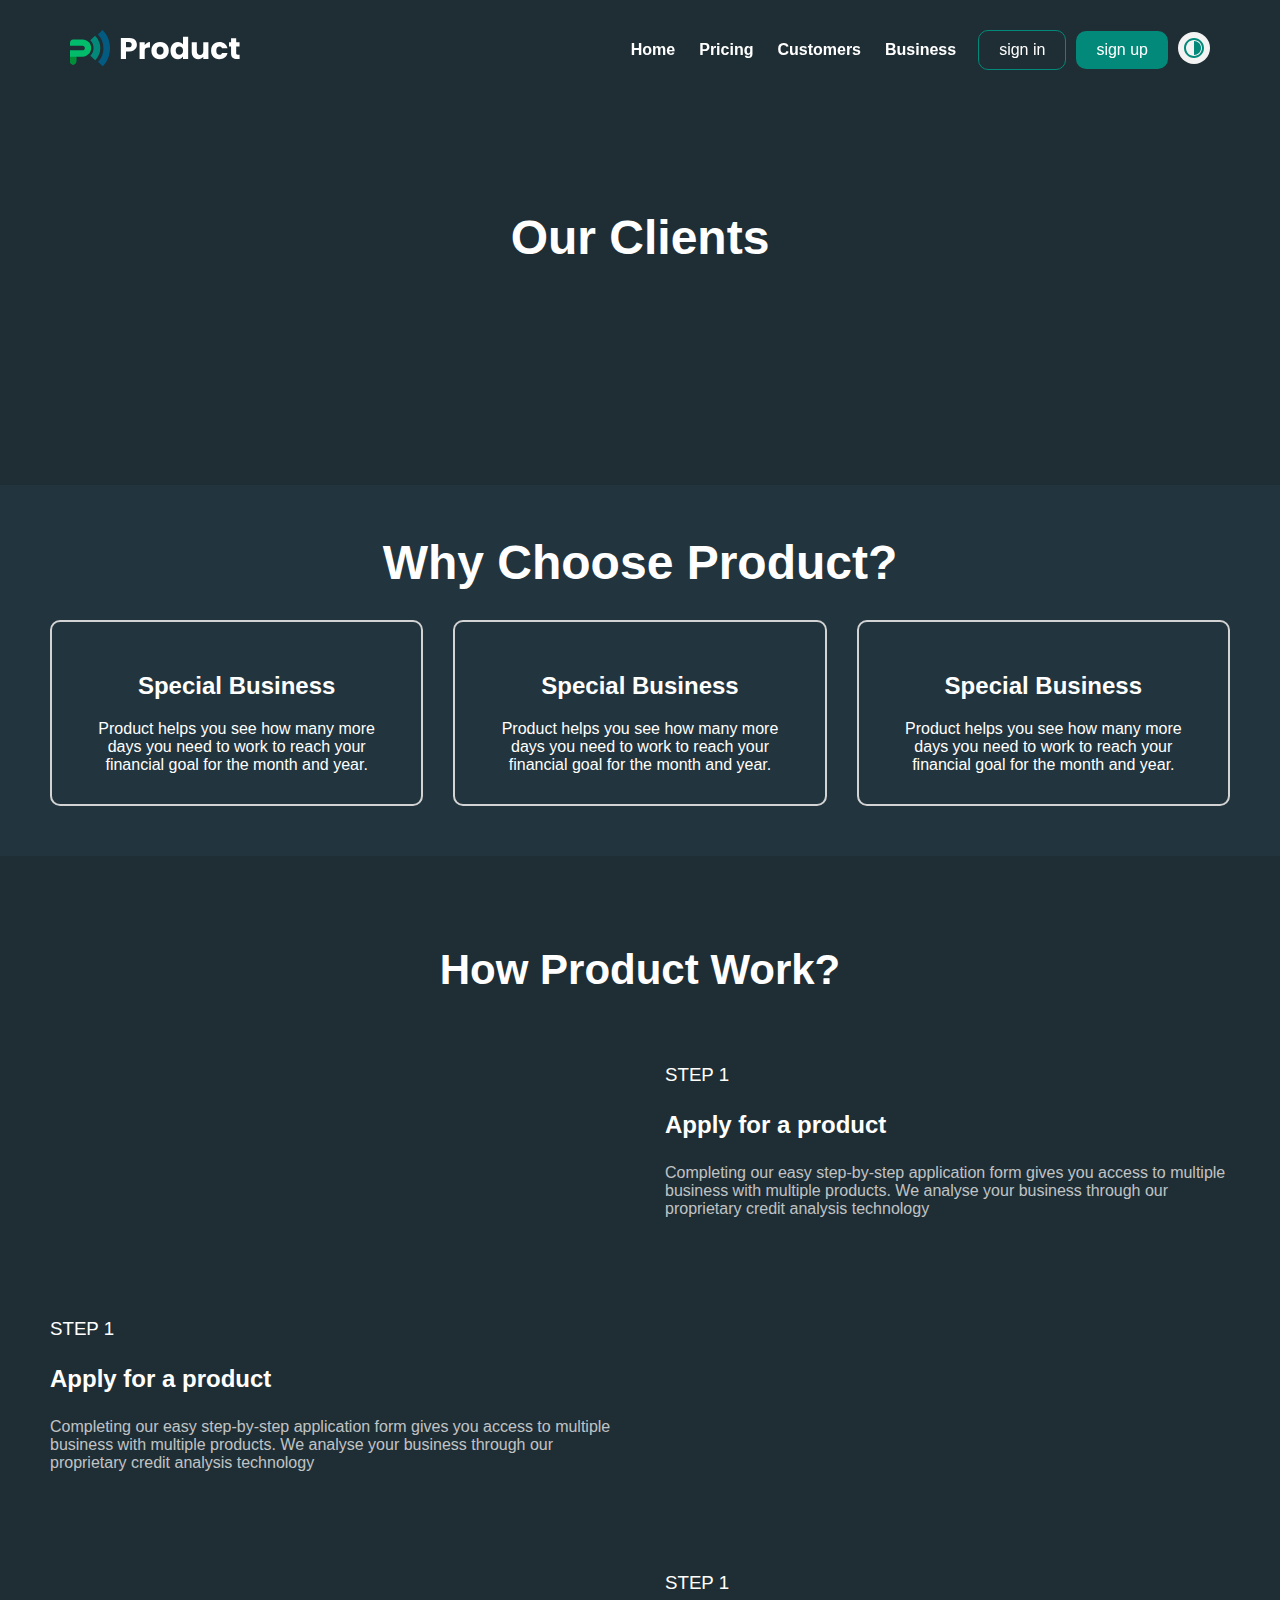
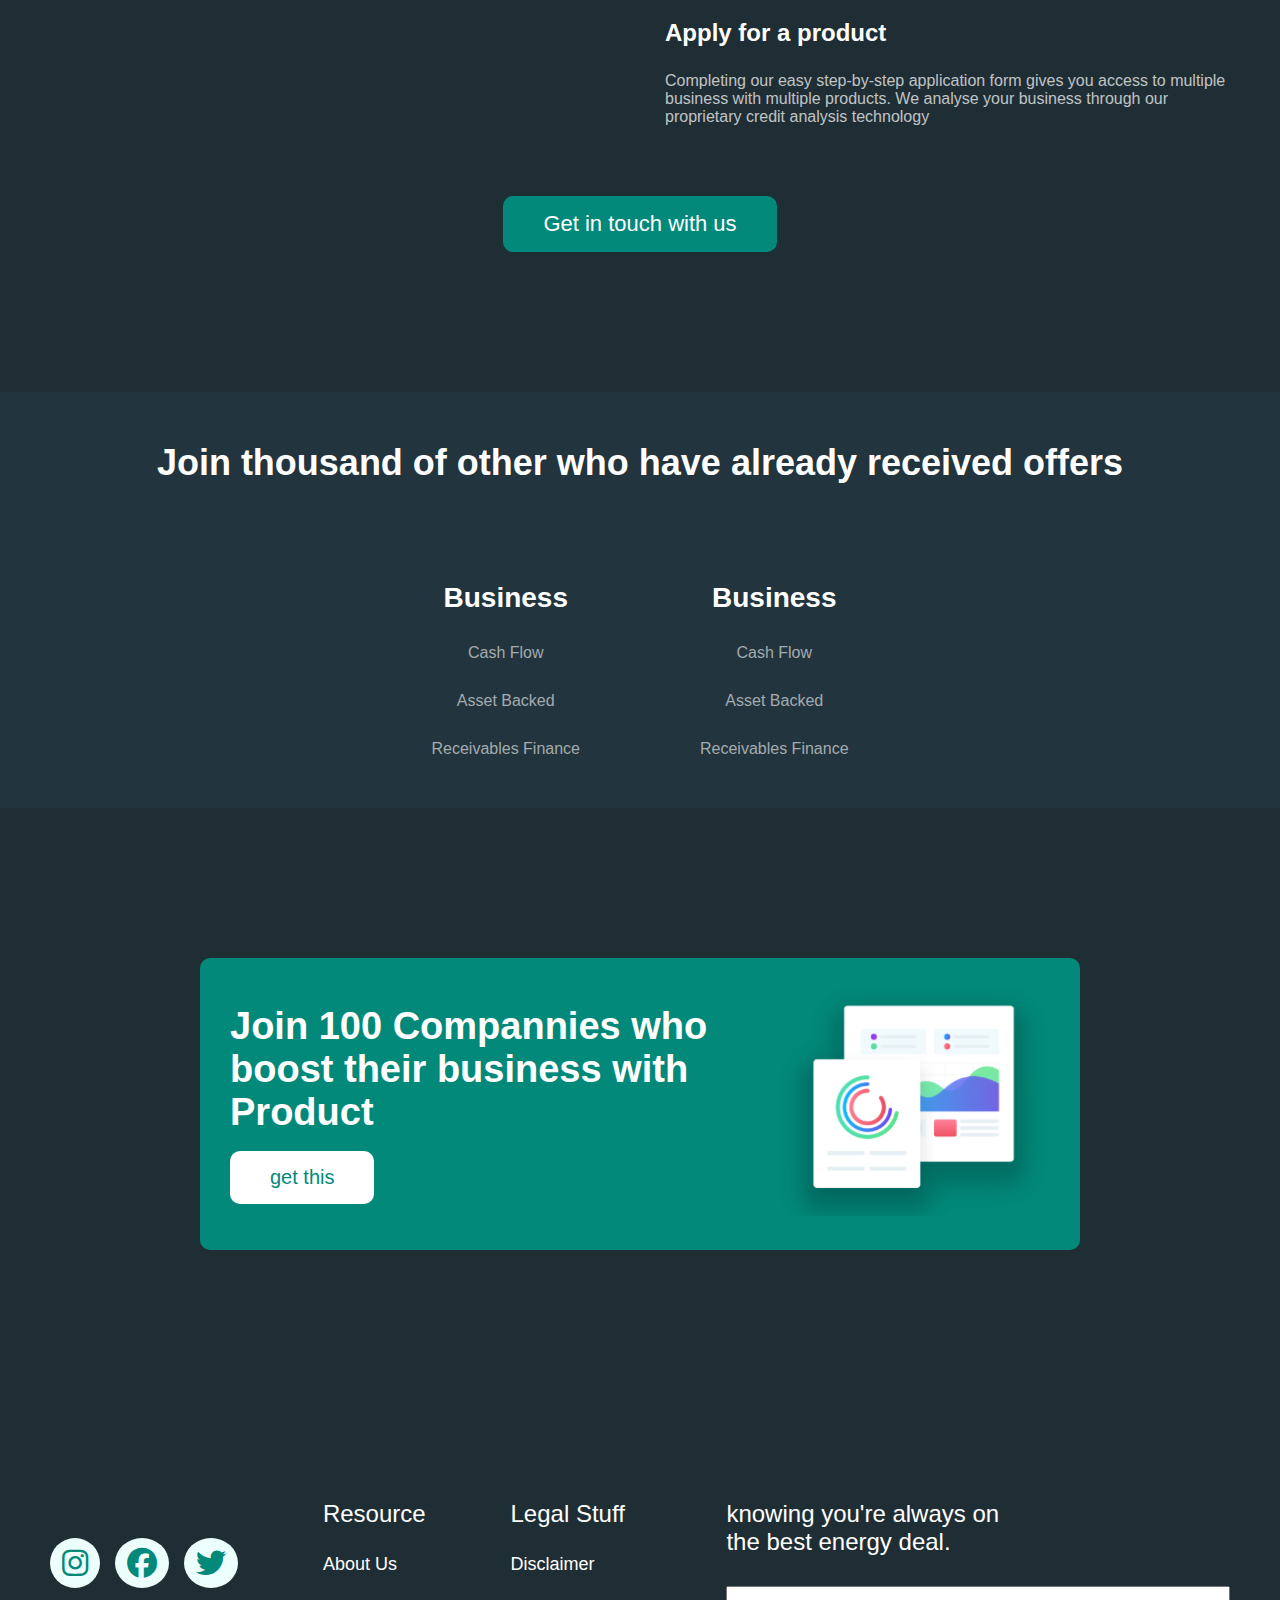
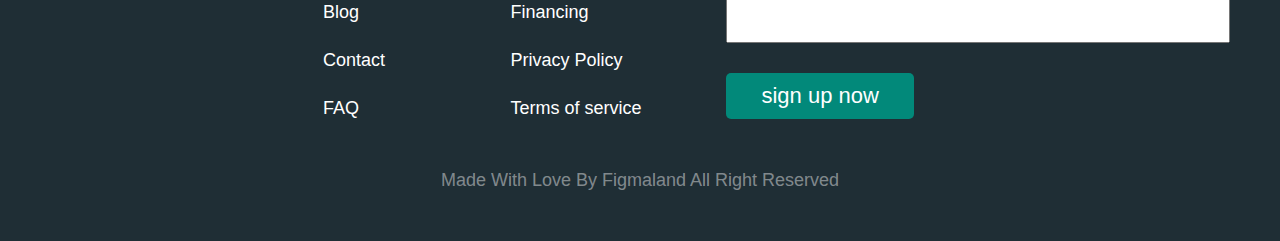
==== commit 12f2fcd9: "main" ====
--- a/pages/customer.html
+++ b/pages/customer.html
@@ -21,10 +21,10 @@
   
           <div class="nav-links2">
             <ul class="nav-2">
-              <li><a href="#">Product</a></li>
+              <li><a href="../index.html">Home</a></li>
+              <li><a href="./pricing.html">Pricing</a></li>
               <li><a href="#">Customers</a></li>
-              <li><a href="./pricing.html">Pricing</a></li>
-              <li><a href="#">Resources</a></li>
+              <li><a href="./business.html">Busines</a></li>
             </ul>
   
             <button onclick="save()">
@@ -35,10 +35,10 @@
   
           <div class="nav-right">
             <ul class="nav-links">
-                <li class="links1"><a href="../index.html">Home</a></li>
-              <li class="links1"><a href="#">Product</a></li>
+              <li class="links1"><a href="../index.html">Home</a></li>
+              <li class="links1"><a href="./pricing.html">Pricing</a></li>
               <li class="links1"><a href="./customer.html">Customers</a></li>
-              <li class="links1"><a href="./pricing.html">Pricing</a></li>
+              <li class="links1"><a href="./business.html">Business</a></li>
             </ul>
             <button class="userlogin"><i class="fa-solid fa-user"></i></button>
             <button class="nav-btn2">sign in</button>
--- a/css/customer.min.css
+++ b/css/customer.min.css
@@ -0,0 +1 @@
+.brend{width:100%;display:flex;flex-direction:column;gap:60px;align-items:center;padding:60px 140px}.brend h1{font-size:48px;color:#fff;text-align:center}.brend .brend-items{display:flex;align-items:center;justify-content:center;gap:100px}@media(max-width: 1200px){.brend{gap:60px;padding:60px 100px}.brend h1{font-size:48px}.brend .brend-items{display:flex;align-items:center;justify-content:center;gap:50px}}@media(max-width: 1120px){.brend{gap:60px;padding:60px 50px}.brend h1{font-size:48px}.brend .brend-items{display:flex;align-items:center;justify-content:center;gap:30px}}@media(max-width: 1024px){.brend{gap:60px;padding:60px 50px}.brend h1{font-size:38px}.brend .brend-items{display:grid;grid-template-columns:repeat(2, 1fr);align-items:center;justify-content:center;gap:50px}}@media(max-width: 768px){.brend{gap:60px;padding:60px 50px}.brend h1{font-size:38px}.brend .brend-items{display:grid;grid-template-columns:repeat(1, 1fr);align-items:center;justify-content:center;gap:50px}}.chooseProduct{width:100%;display:flex;flex-direction:column;align-items:center;justify-content:center;background-color:#22343d;padding:50px 120px;gap:30px}.chooseProduct .choose-title{text-align:center;font-size:48px;color:#fff}.chooseProduct .choose-cards{width:100%;display:grid;grid-template-columns:repeat(3, 1fr);gap:30px}.chooseProduct .choose-cards .choose-card{display:flex;flex-direction:column;align-items:center;gap:20px;text-align:center;border:2px solid #d3d3d3;padding:30px;border-radius:10px}.chooseProduct .choose-cards .choose-card h2{color:#fff}.chooseProduct .choose-cards .choose-card p{color:#fff;font-weight:100}@media(max-width: 1400px){.chooseProduct{padding:50px;gap:30px}.chooseProduct .choose-title{font-size:48px}.chooseProduct .choose-cards{display:grid;grid-template-columns:repeat(3, 1fr);gap:30px}.chooseProduct .choose-cards .choose-card{gap:20px;padding:30px}}@media(max-width: 992px){.chooseProduct{padding:30px;gap:30px}.chooseProduct .choose-title{font-size:48px}.chooseProduct .choose-cards{display:grid;grid-template-columns:repeat(2, 1fr);justify-content:center;align-items:center;gap:30px}.chooseProduct .choose-cards .choose-card{margin:0 auto;gap:20px;padding:30px}}@media(max-width: 768px){.chooseProduct{padding:30px;gap:30px}.chooseProduct .choose-title{font-size:48px}.chooseProduct .choose-cards{display:grid;grid-template-columns:repeat(1, 1fr);justify-content:center;align-items:center;gap:30px}.chooseProduct .choose-cards .choose-card{margin:0 auto;gap:20px;padding:30px}}.hpwork{width:100%;display:flex;flex-direction:column;gap:40px;padding:40px 120px;align-items:center;text-align:center}.hpwork .hpwork-title{color:#fff;font-size:48px}.hpwork .hpwork-items{display:flex;gap:100px;padding:30px 0}.hpwork .hpwork-items .hpwork-img{flex:1}.hpwork .hpwork-items .hpwork-img img{width:100%}.hpwork .hpwork-items .hpwork-text{flex:1;display:flex;flex-direction:column;justify-content:center;gap:25px;align-items:start;text-align:start}.hpwork .hpwork-items .hpwork-text h3{color:#fff;font-weight:100}.hpwork .hpwork-items .hpwork-text h2{color:#fff}.hpwork .hpwork-items .hpwork-text p{color:rgba(255,255,255,.728);font-weight:100}.hpwork .hpwork-btn button{padding:15px 40px;border:none;border-radius:10px;color:#fff;background-color:#02897a;font-size:22px}@media(max-width: 1400px){.hpwork{padding:40px 50px}.hpwork .hpwork-title{font-size:42px}.hpwork .hpwork-items{gap:50px}}@media(max-width: 992px){.hpwork{padding:0 30px;gap:30px}.hpwork .hpwork-title{font-size:36px}.hpwork .hpwork-items{gap:25x;flex-direction:column;align-items:center}.hpwork .hpwork-items .hpwork-img{order:1}.hpwork .hpwork-items .hpwork-text{order:2;text-align:center;align-items:center}}@media(max-width: 576px){.hpwork{padding:0 20px;gap:0}.hpwork .hpwork-title{font-size:28px}.hpwork .hpwork-items{gap:15x;flex-direction:column;align-items:center}.hpwork .hpwork-items .hpwork-img{order:1}.hpwork .hpwork-items .hpwork-text{order:2;text-align:center;align-items:center}.hpwork .hpwork-items .hpwork-text h3{font-size:22px}.hpwork .hpwork-items .hpwork-text h2{font-size:22px}.hpwork .hpwork-items .hpwork-text p{font-size:14px}.hpwork .hpwork-btn button{padding:10px 20px;font-size:18px}}.offerr{display:flex;flex-direction:column;align-items:center;text-align:center;gap:50px;padding:50px 120px}.offerr h1{color:#fff;font-size:40px}.offerr .offerr-items{width:100%;display:flex;gap:200px;justify-content:center}.offerr .offerr-items .offerr-item{display:flex;flex-direction:column;gap:30px;align-items:center;text-align:center;color:#fff}.offerr .offerr-items .offerr-item img{width:100px}.offerr .offerr-items .offerr-item h3{font-size:28px}.offerr .offerr-items .offerr-item p{color:rgba(255,255,255,.598)}@media(max-width: 1400px){.offerr{padding:50px}.offerr h1{font-size:36px}.offerr .offerr-items{gap:120px}}@media(max-width: 992px){.offerr{padding:50px}.offerr h1{font-size:32px}.offerr .offerr-items{gap:50px}.offerr .offerr-items .offerr-item{gap:20px}.offerr .offerr-items .offerr-item img{width:60px}}@media(max-width: 576px){.offerr{padding:20px}.offerr h1{font-size:24px}.offerr .offerr-items{gap:20px}.offerr .offerr-items .offerr-item{gap:10px}}